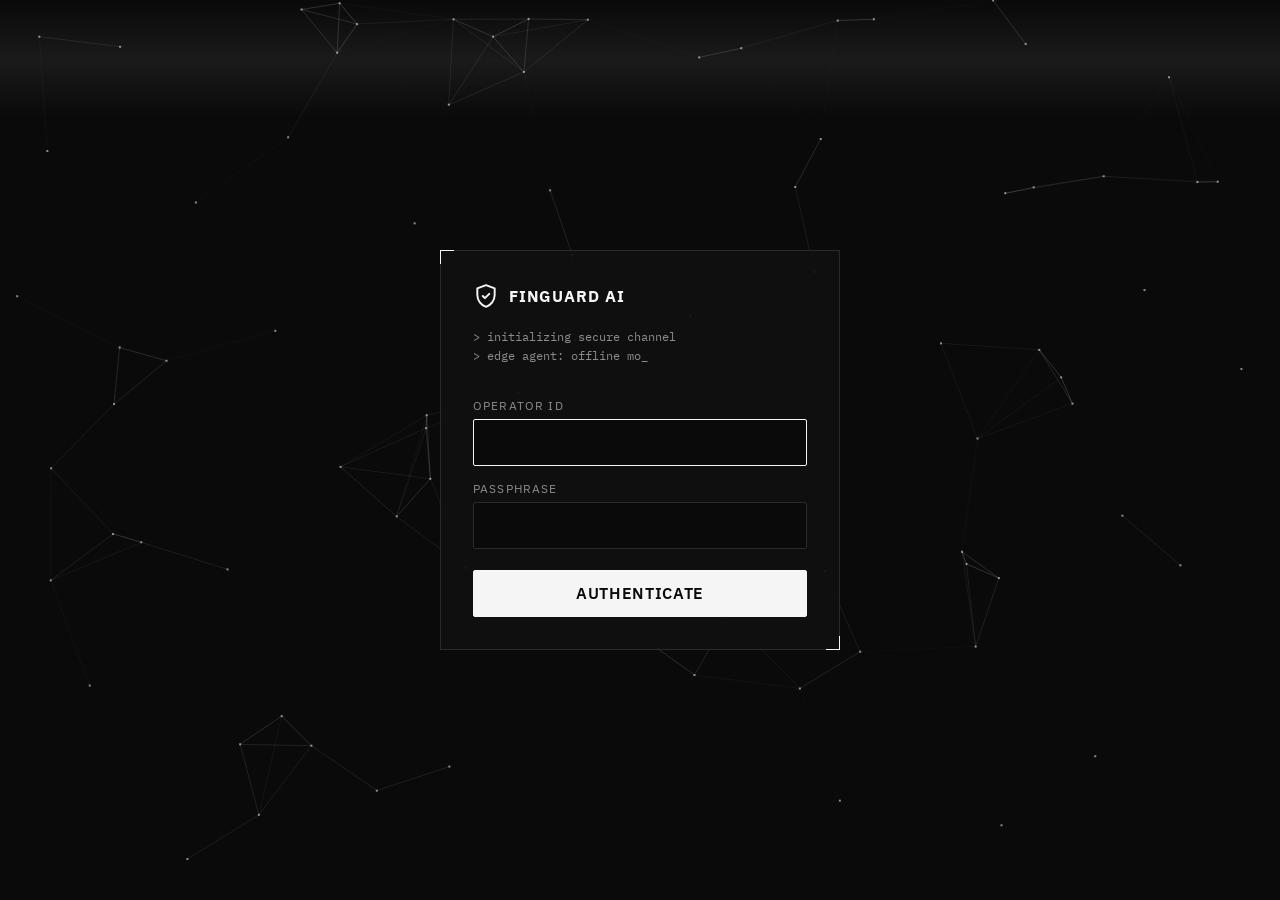
==== app/ui/dashboard.html @ 7a9db3ce "Initial commit" ====
<!DOCTYPE html>
<html lang="en" data-bs-theme="dark">
<head>
<meta charset="UTF-8"><meta name="viewport" content="width=device-width, initial-scale=1">
<title>Dashboard | Finguard AI</title>
<link rel="preconnect" href="https://fonts.googleapis.com"><link rel="preconnect" href="https://fonts.gstatic.com" crossorigin>
<link rel="stylesheet" href="https://fonts.googleapis.com/css2?family=IBM+Plex+Mono:wght@400;500&family=IBM+Plex+Sans:wght@400;500;600;700&display=swap">
<link rel="stylesheet" href="https://cdn.jsdelivr.net/npm/bootstrap@5.3.3/dist/css/bootstrap.min.css">
<link rel="stylesheet" href="css/styles.css">
<script src="js/common.js"></script>
<script>try{if(sessionStorage.getItem("fg_welcome"))document.documentElement.classList.add("welcome-on")}catch(e){}</script>
</head>
<body>
<div id="welcome" role="status" aria-live="polite">
  <div>
    <svg class="w-shield" width="84" height="84" viewBox="0 0 24 24" fill="none" stroke="currentColor" stroke-width="1.2" stroke-linecap="round" stroke-linejoin="round" aria-hidden="true"><path pathLength="1" d="M12 2l8 3v6c0 5-3.5 9.5-8 11-4.5-1.5-8-6-8-11V5z"/><path pathLength="1" d="M9 12l2 2 4-4"/></svg>
    <div class="w-tag mono">ACCESS GRANTED</div>
    <div class="w-title">Welcome,</div>
    <div class="w-line" aria-hidden="true"></div>
    <div class="w-msg mono" id="wMsg"></div>
  </div>
</div>
<header class="topbar">
  <div class="brand">
    <svg width="24" height="24" viewBox="0 0 24 24" fill="none" stroke="currentColor" stroke-width="1.8" stroke-linecap="round" stroke-linejoin="round" aria-hidden="true"><path d="M12 2l8 3v6c0 5-3.5 9.5-8 11-4.5-1.5-8-6-8-11V5z"/><path d="M9 12l2 2 4-4"/></svg>
    FINGUARD AI
  </div>
  <div class="chip mono" aria-live="polite">
    <span class="dot" id="dot"></span><span id="st">Checking</span>
    <span class="sep opt"></span><span class="opt" id="mode">-</span>
    <span class="sep opt"></span><span class="opt" id="dev">-</span>
    <span class="sep"></span><span class="ep" id="ep">-</span>
  </div>
  <button class="btn-ln" id="theme" type="button">Light / Dark</button>
  <span class="mono mu small" id="user"></span>
  <button class="btn-ln" id="out" type="button">Sign out</button>
</header>

<main class="main">
  <h1 class="title">Deepfake Detection Dashboard</h1>
  <p class="mu mb-0">Autonomous forensic analysis for video and audio</p>
  <div class="tabs" role="tablist">
    <button role="tab" aria-selected="true" data-kind="video">Video Analysis</button>
    <button role="tab" aria-selected="false" data-kind="audio">Audio Analysis</button>
    <button role="tab" aria-selected="false" data-kind="live">Live Analysis</button>
  </div>
  <div id="panels">
    <section id="livePanel" hidden>
      <div class="live">
        <div class="card2 codecard">
          <h2>Session code</h2>
          <div class="code mono" id="liveCode"></div>
          <p class="hint">Read this code aloud, clearly, while recording. A new code is issued on reset.</p>
          <button class="btn-ln" id="newCode" type="button">New code</button>
        </div>
        <div class="card2">
          <h2>Live capture</h2>
          <div class="vframe" id="vframe">
            <span class="recdot" id="recdot" hidden></span>
            <video id="liveVideo" autoplay muted playsinline></video>
            <div class="vover mono" id="liveStatus">Initializing camera...</div>
          </div>
          <div class="level" aria-hidden="true"><i id="levelBar"></i></div>
          <div class="ctrls">
            <button class="btn-fg" id="recStart" type="button" disabled>START</button>
            <button class="btn-fg" id="recStop" type="button" disabled>STOP AND VERIFY</button>
            <button class="btn-ln" id="recReset" type="button">RESET</button>
          </div>
          <div class="bar" id="liveBar" hidden><i></i></div>
          <div class="err" id="liveErr" hidden></div>
          <div id="liveRes" aria-live="polite"></div>
        </div>
        <div class="card2">
          <h2>Forensic metadata</h2>
          <div class="metagrid" id="metaGrid"></div>
          <details class="mt-3"><summary class="mu small">View raw JSON payload</summary><pre class="mono small mt-2 mb-0" id="metaRaw"></pre></details>
        </div>
      </div>
    </section>
  </div>
</main>

<template id="tpl">
  <section>
    <label class="dz" data-r="dz">
      <input type="file" class="visually-hidden" data-r="file">
      <b data-r="dzMain">Drop a file here, or click to browse</b>
      <small data-r="dzHint"></small>
    </label>
    <div class="err" data-r="fileErr" hidden></div>
    <div class="empty" data-r="empty">Upload a file above to begin forensic analysis.</div>

    <div class="work" data-r="work" hidden>
      <div class="card2">
        <h2>Source</h2>
        <div class="media" data-r="media"></div>
        <dl class="meta mono" data-r="meta"></dl>
      </div>
      <div class="card2">
        <h2>Analysis</h2>
        <div class="thr"><label for="thr">Sensitivity threshold</label><output class="mono" data-r="thrOut">75%</output></div>
        <input class="form-range" id="thr" type="range" min="0" max="100" step="1" value="75" data-r="thr">
        <p class="hint" data-r="thrHint"></p>
        <button class="btn-fg" type="button" data-r="go">ANALYZE</button>
        <div class="bar" data-r="bar" hidden><i></i></div>
        <div class="small mu mt-2 mono" data-r="prog" hidden></div>
        <div class="err" data-r="err" hidden></div>

        <div class="res" data-r="res" hidden>
          <div class="d-flex justify-content-between align-items-start">
            <div><div class="mu small">Deepfake confidence</div><div class="score mono" data-r="score"></div></div>
            <span class="badge2 mono" data-r="badge"></span>
          </div>
          <div class="meter"><i data-r="fill"></i><u data-r="mark"></u></div>
          <dl class="kv mono"><dt>Risk level</dt><dd data-r="risk"></dd><dt>File</dt><dd class="text-break" data-r="rfile"></dd></dl>
          <div class="thr-note" data-r="thrNote"></div>
          <p class="explain" data-r="explain"></p>
        </div>
      </div>
    </div>
  </section>
</template>
<script src="js/dashboard.js"></script>
</body>
</html>
---- app/ui/css/styles.css ----
:root,[data-bs-theme=dark]{--bg:#0a0a0a;--sf:#111;--sf2:#1a1a1a;--ln:#2a2a2a;--fg:#f5f5f5;--mu:#8c8c8c;--bad:#ff5a5f;--ok:#4cc38a;--warn:#e0b341}
[data-bs-theme=light]{--bg:#fafafa;--sf:#fff;--sf2:#f0f0f0;--ln:#dadada;--fg:#0a0a0a;--mu:#666;--bad:#d1242f;--ok:#1a7f4b;--warn:#9a6700}
body{background:var(--bg);color:var(--fg);font-family:"IBM Plex Sans",system-ui,-apple-system,"Segoe UI",Arial,sans-serif;min-height:100vh}
.mono,.mono *{font-family:"IBM Plex Mono",ui-monospace,Menlo,Consolas,monospace}
.mu{color:var(--mu)} [hidden]{display:none!important}
.btn-fg{background:var(--fg);color:var(--bg);border:1px solid var(--fg);padding:.65rem 1.25rem;font-weight:600;letter-spacing:.04em;border-radius:2px;transition:opacity .15s}
.btn-fg:hover:not(:disabled){opacity:.85}.btn-fg:disabled{opacity:.4}
.btn-ln{background:transparent;color:var(--fg);border:1px solid var(--ln);padding:.35rem .8rem;border-radius:2px;font-size:.82rem}
.btn-ln:hover{border-color:var(--fg)}
:focus-visible{outline:2px solid var(--fg);outline-offset:2px}

/* Login */
#bg{position:fixed;inset:0;width:100%;height:100%;z-index:0}
.scan{position:fixed;left:0;right:0;height:120px;z-index:1;pointer-events:none;background:linear-gradient(transparent,color-mix(in srgb,var(--fg) 7%,transparent),transparent);animation:scan 7s linear infinite}
@keyframes scan{from{top:-120px}to{top:100%}}
.login-wrap{position:relative;z-index:2;min-height:100vh;display:grid;place-items:center;padding:1.5rem}
.login-card{width:100%;max-width:400px;background:color-mix(in srgb,var(--sf) 92%,transparent);border:1px solid var(--ln);padding:2rem;position:relative;animation:rise .7s ease both}
.login-card::before,.login-card::after{content:"";position:absolute;width:14px;height:14px;border:1px solid var(--fg)}
.login-card::before{top:-1px;left:-1px;border-right:0;border-bottom:0}.login-card::after{bottom:-1px;right:-1px;border-left:0;border-top:0}
@keyframes rise{from{opacity:0;transform:translateY(14px)}}
.brand{display:flex;align-items:center;gap:.6rem;font-weight:700;letter-spacing:.06em}
.boot{min-height:4.2em;margin:1.1rem 0;font-size:.78rem;color:var(--mu);white-space:pre-line}
.boot::after{content:"_";animation:blink 1s steps(1) infinite}@keyframes blink{50%{opacity:0}}
.login-card label{display:block;font-size:.72rem;letter-spacing:.1em;text-transform:uppercase;color:var(--mu);margin:.9rem 0 .3rem}
.login-card input{width:100%;background:var(--bg);color:var(--fg);border:1px solid var(--ln);padding:.65rem .75rem;border-radius:2px}
.login-card input:focus{border-color:var(--fg);outline:0}
.form-err{color:var(--bad);font-size:.82rem;margin-top:.8rem}
.login-card .btn-fg{width:100%;margin-top:1.3rem}
.login-card.shake{animation:shake .4s}@keyframes shake{25%{transform:translateX(-7px)}75%{transform:translateX(7px)}}
.login-card.granted{border-color:var(--ok);transition:border-color .3s}
.file-note{position:fixed;bottom:0;left:0;right:0;z-index:3;background:var(--fg);color:var(--bg);padding:.5rem 1rem;font-size:.8rem;text-align:center}

/* Dashboard header */
.topbar{position:sticky;top:0;z-index:10;display:flex;align-items:center;gap:1rem;padding:.7rem clamp(1rem,3vw,2rem);background:var(--bg);border-bottom:1px solid var(--ln)}
.topbar .brand{margin-right:auto}
.chip{display:flex;align-items:center;gap:.6rem;font-size:.75rem;color:var(--mu);min-width:0}
.chip .sep{width:1px;height:12px;background:var(--ln)}
.chip .ep{max-width:190px;overflow:hidden;text-overflow:ellipsis;white-space:nowrap}
.dot{width:8px;height:8px;border-radius:50%;background:var(--mu);flex:none}
.dot.on{background:var(--ok)}.dot.off{background:var(--bad)}
.main{max-width:1100px;margin:0 auto;padding:2rem clamp(1rem,3vw,2rem) 4rem}
h1.title{font-size:1.6rem;font-weight:600;margin:0}
.tabs{display:flex;gap:1.5rem;border-bottom:1px solid var(--ln);margin:1.5rem 0}
.tabs button{background:none;border:0;border-bottom:2px solid transparent;color:var(--mu);padding:.6rem 0;font-weight:500}
.tabs button[aria-selected=true]{color:var(--fg);border-color:var(--fg)}

/* Panels */
.dz{display:flex;flex-direction:column;align-items:center;gap:.3rem;padding:2.2rem 1rem;text-align:center;background:var(--sf);border:1px solid var(--ln);cursor:pointer;transition:border-color .15s,background .15s}
.dz:hover,.dz:focus-within,.dz.over{border-color:var(--fg)}.dz.over{background:var(--sf2)}
.dz b{font-weight:600}.dz small{color:var(--mu)}
.empty{margin-top:1.25rem;padding:2rem 1rem;border:1px solid var(--ln);text-align:center;color:var(--mu);font-size:.92rem}
.work{margin-top:1.25rem;display:grid;grid-template-columns:minmax(0,1fr) minmax(0,1fr);gap:1.25rem}
@media(max-width:860px){.work{grid-template-columns:1fr}.chip .ep,.chip .opt{display:none}}
.card2{background:var(--sf);border:1px solid var(--ln);padding:1.25rem}
.card2 h2{font-size:.72rem;letter-spacing:.12em;text-transform:uppercase;color:var(--mu);margin:0 0 .9rem;font-weight:600}
.media video{width:100%;max-height:300px;background:#000;display:block}.media audio{width:100%;margin-top:.6rem}
.media canvas{width:100%;height:90px;display:block;border:1px solid var(--ln)}
.meta{display:grid;grid-template-columns:auto 1fr;gap:.3rem 1rem;font-size:.8rem;margin:1rem 0 0}
.meta dt{color:var(--mu);font-weight:400}.meta dd{margin:0;text-align:right;overflow:hidden;text-overflow:ellipsis;white-space:nowrap}
.thr{display:flex;justify-content:space-between;align-items:baseline;font-size:.85rem}
.thr output{font-size:1.1rem;font-weight:600}
.form-range{accent-color:var(--fg)}
.hint{font-size:.78rem;color:var(--mu);margin:.2rem 0 1rem}
.bar{height:4px;background:var(--ln);margin-top:.9rem;overflow:hidden}
.bar i{display:block;height:100%;width:0;background:var(--fg);transition:width .2s}
.bar.ind i{width:35%;animation:ind 1.1s ease-in-out infinite}@keyframes ind{from{margin-left:-35%}to{margin-left:100%}}
.err{margin-top:.9rem;padding:.6rem .8rem;border:1px solid var(--bad);color:var(--bad);font-size:.85rem}
.res{margin-top:1.4rem;padding-top:1.2rem;border-top:1px solid var(--ln)}
.score{font-size:2.6rem;font-weight:500;line-height:1}
.badge2{display:inline-flex;align-items:center;gap:.45rem;border:1px solid currentColor;padding:.25rem .6rem;font-size:.75rem;letter-spacing:.08em;font-weight:600}
.badge2::before{content:"";width:6px;height:6px;border-radius:50%;background:currentColor}
.bad{color:var(--bad)}.ok{color:var(--ok)}.warn{color:var(--warn)}
.meter{position:relative;height:6px;background:var(--ln);margin:1rem 0 .4rem}
.meter i{display:block;height:100%;width:0;transition:width .6s}
.meter u{position:absolute;top:-5px;bottom:-5px;width:2px;background:var(--fg)}
.kv{display:grid;grid-template-columns:90px 1fr;gap:.4rem 1rem;font-size:.88rem;margin:1.1rem 0}.kv dt{color:var(--mu);font-weight:400}.kv dd{margin:0}
.thr-note{font-size:.85rem;padding:.7rem .8rem;background:var(--sf2);border-left:2px solid var(--fg)}
.explain{font-size:.9rem;color:var(--mu);margin:.9rem 0 0}
/* Welcome sequence */
#welcome{display:none;position:fixed;inset:0;z-index:100;background:var(--bg);place-items:center;text-align:center;padding:1rem}
.welcome-on #welcome{display:grid}
#welcome.out{opacity:0;transition:opacity .6s;pointer-events:none}
.welcome-on .topbar,.welcome-on .main{opacity:0;transform:translateY(12px)}
.topbar,.main{transition:opacity .7s ease .1s,transform .7s ease .1s}
.w-shield path{stroke-dasharray:1;animation:draw 1.2s ease forwards}.w-shield path+path{animation-delay:.7s;stroke-dashoffset:1}
@keyframes draw{from{stroke-dashoffset:1}to{stroke-dashoffset:0}}
.w-tag{margin-top:1.4rem;font-size:.75rem;letter-spacing:.3em;color:var(--ok);animation:fade .6s ease .5s both}
.w-title{font-size:clamp(2rem,6vw,3rem);font-weight:600;margin-top:.6rem;animation:fade .7s ease .9s both}
.w-line{height:1px;background:var(--fg);margin:1rem auto;width:0;animation:grow 1s ease 1.1s forwards}
@keyframes grow{to{width:min(320px,70vw)}}
.w-msg{min-height:1.6em;font-size:clamp(.85rem,2.4vw,1.05rem);color:var(--mu)}
.w-msg::after{content:"_";animation:blink 1s steps(1) infinite}
@keyframes fade{from{opacity:0;transform:translateY(8px)}}
@media(prefers-reduced-motion:reduce){*{animation:none!important;transition:none!important}}

/* Live analysis */
.live{display:grid;gap:1.25rem;max-width:760px;margin:0 auto}
.code{font-size:2.4rem;letter-spacing:.18em;font-weight:500}
.vframe{position:relative;width:100%;max-width:640px;aspect-ratio:16/9;margin:0 auto;background:#000;border:1px solid var(--ln);overflow:hidden;transition:border-color .15s}
.vframe.rec{border-color:var(--bad)}
.vframe video{width:100%;height:100%;object-fit:cover;transform:scaleX(-1);display:block}
.vover{position:absolute;left:0;right:0;bottom:0;padding:1.4rem .8rem .6rem;color:#f5f5f5;font-size:.78rem;text-align:center;background:linear-gradient(transparent,rgba(0,0,0,.85))}
.recdot{position:absolute;top:14px;right:14px;width:11px;height:11px;border-radius:50%;background:var(--bad);z-index:2;animation:pulse 1.6s infinite}
@keyframes pulse{50%{opacity:.25}}
.level{max-width:640px;height:3px;margin:.6rem auto 0;background:var(--ln)}.level i{display:block;height:100%;width:0;background:var(--fg);transition:width .08s}
.ctrls{display:flex;flex-wrap:wrap;gap:.6rem;justify-content:center;margin-top:1.1rem}
.sc{background:var(--sf2);border-left:2px solid var(--mu);padding:.8rem 1rem}.sc.ok{border-color:var(--ok)}.sc.bad{border-color:var(--bad)}
.sc .l{font-size:.7rem;letter-spacing:.1em;color:var(--mu)}.sc .v{font-size:1.5rem;font-weight:500}
.scs{display:grid;grid-template-columns:1fr 1fr;gap:.8rem;margin-top:1.2rem}
.final{margin-top:.8rem;padding:1.1rem;text-align:center;border:1px solid var(--ln)}
.final h3{margin:0;font-size:1.25rem;letter-spacing:.12em}.final p{margin:.4rem 0 0;font-size:.85rem;color:var(--mu)}
.final.ok{border-color:var(--ok)}.final.ok h3{color:var(--ok)}.final.bad{border-color:var(--bad)}.final.bad h3{color:var(--bad)}.final.warn{border-color:var(--warn)}.final.warn h3{color:var(--warn)}
.metagrid{display:grid;grid-template-columns:repeat(3,minmax(0,1fr));gap:1.25rem}
@media(max-width:700px){.metagrid{grid-template-columns:1fr}.scs{grid-template-columns:1fr}}
.metagrid h3{font-size:.7rem;letter-spacing:.12em;color:var(--mu);margin:0 0 .5rem;font-weight:600}
.meta dd{min-width:0}
details pre{white-space:pre-wrap;word-break:break-all;color:var(--mu)}
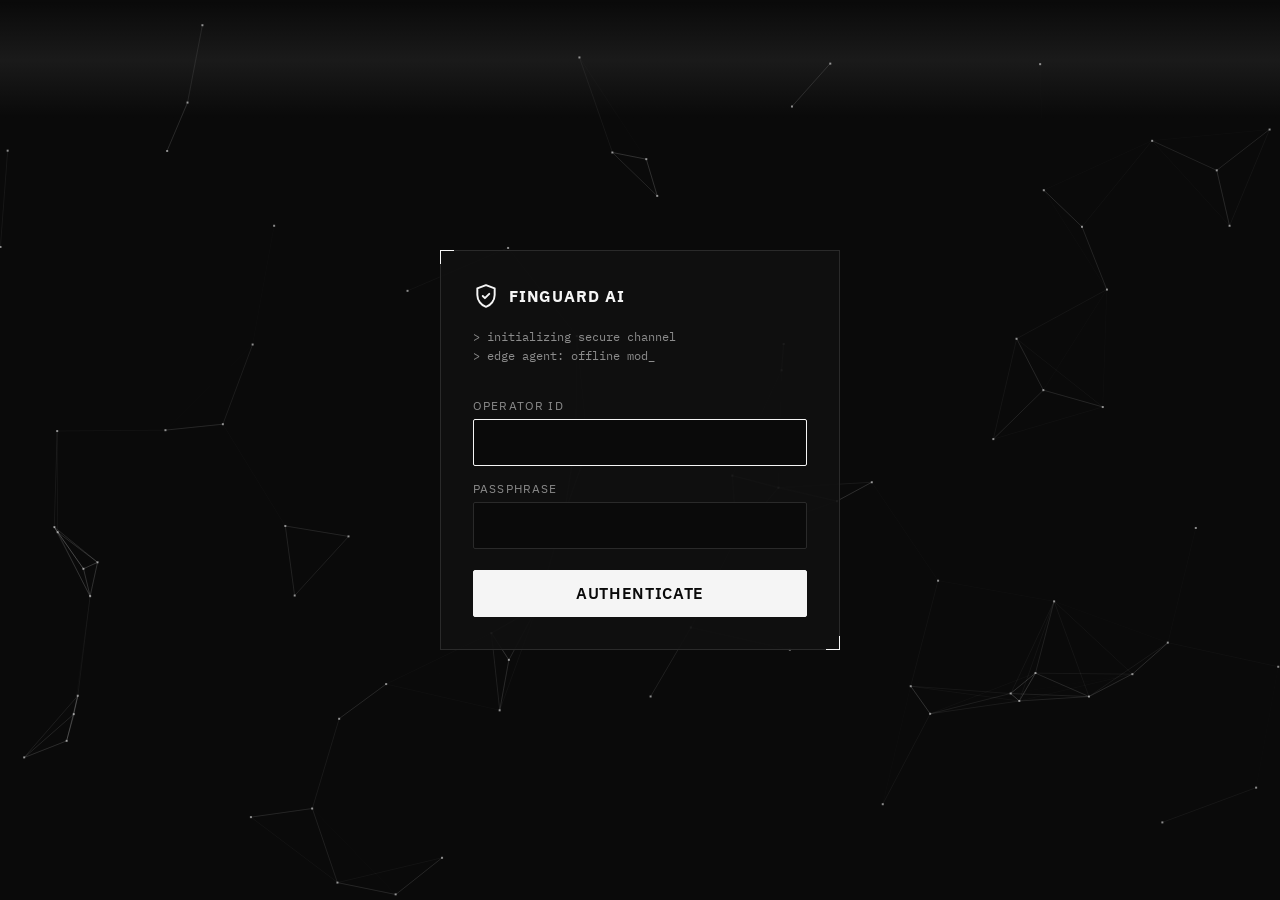
==== commit 9328b41e: "UI Chnages" ====
--- a/app/ui/dashboard.html
+++ b/app/ui/dashboard.html
@@ -25,12 +25,10 @@
     <svg width="24" height="24" viewBox="0 0 24 24" fill="none" stroke="currentColor" stroke-width="1.8" stroke-linecap="round" stroke-linejoin="round" aria-hidden="true"><path d="M12 2l8 3v6c0 5-3.5 9.5-8 11-4.5-1.5-8-6-8-11V5z"/><path d="M9 12l2 2 4-4"/></svg>
     FINGUARD AI
   </div>
-  <div class="chip mono" aria-live="polite">
+    <div class="chip mono" aria-live="polite">
     <span class="dot" id="dot"></span><span id="st">Checking</span>
-    <span class="sep opt"></span><span class="opt" id="mode">-</span>
-    <span class="sep opt"></span><span class="opt" id="dev">-</span>
-    <span class="sep"></span><span class="ep" id="ep">-</span>
   </div>
+  
   <button class="btn-ln" id="theme" type="button">Light / Dark</button>
   <span class="mono mu small" id="user"></span>
   <button class="btn-ln" id="out" type="button">Sign out</button>
--- a/app/ui/css/styles.css
+++ b/app/ui/css/styles.css
@@ -115,3 +115,4 @@
 .metagrid h3{font-size:.7rem;letter-spacing:.12em;color:var(--mu);margin:0 0 .5rem;font-weight:600}
 .meta dd{min-width:0}
 details pre{white-space:pre-wrap;word-break:break-all;color:var(--mu)}
+.vframe{box-shadow:0 0 calc(8px + 64px * var(--glow, 0)) calc(3px * var(--glow, 0)) rgba(255, 219, 170, calc(.6 * var(--glow, 0)))}
